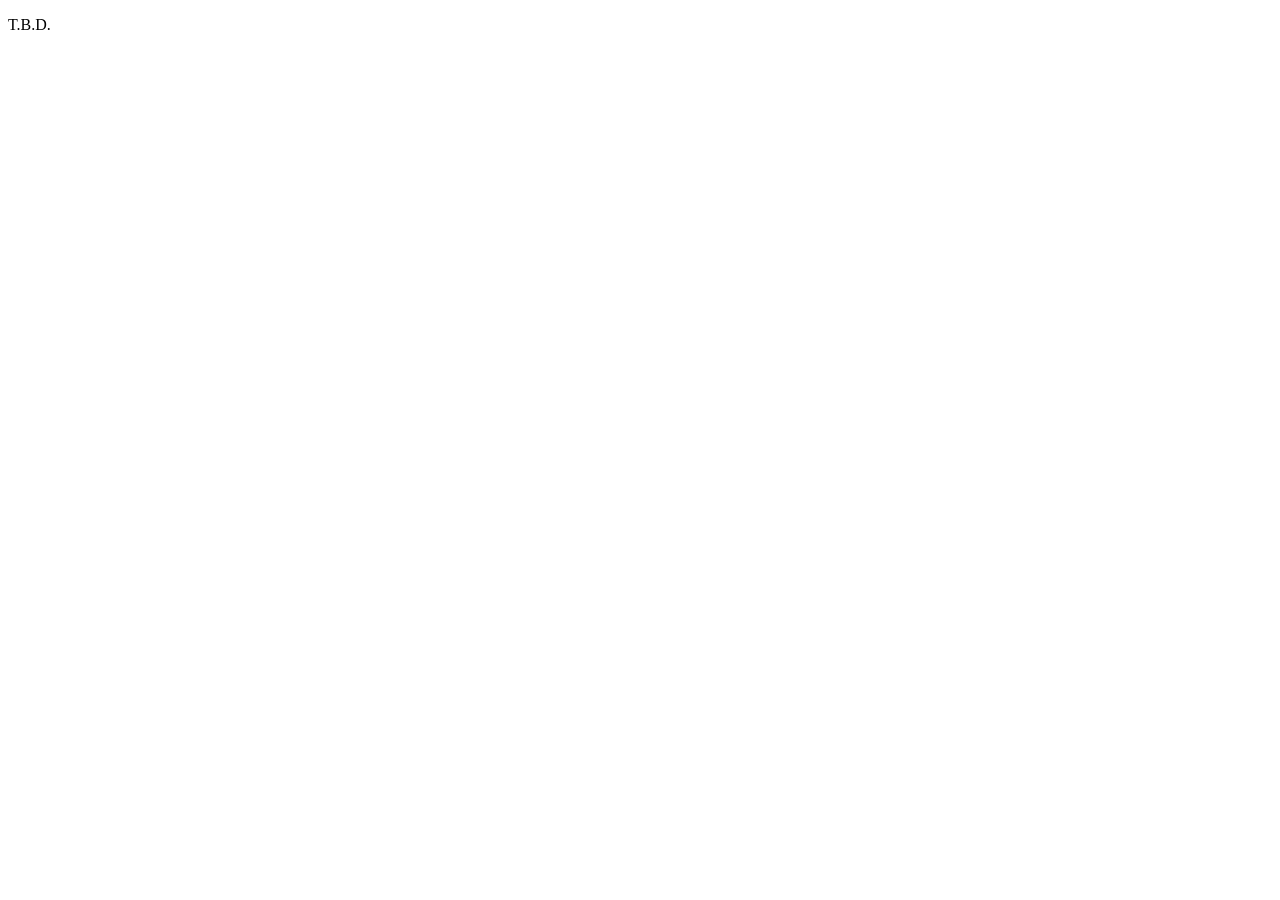
==== index.html @ 237fa225 "first index.html" ====
<!DOCTYPE html>
<html lang="en">
  <head>
    <meta charset="utf-8" />
    <title>Andre</title>
    <meta name="viewport" content="width=device-width, initial-scale=1" />
  </head>
  <body>
    <p>T.B.D.</p>
  </body>
</html>
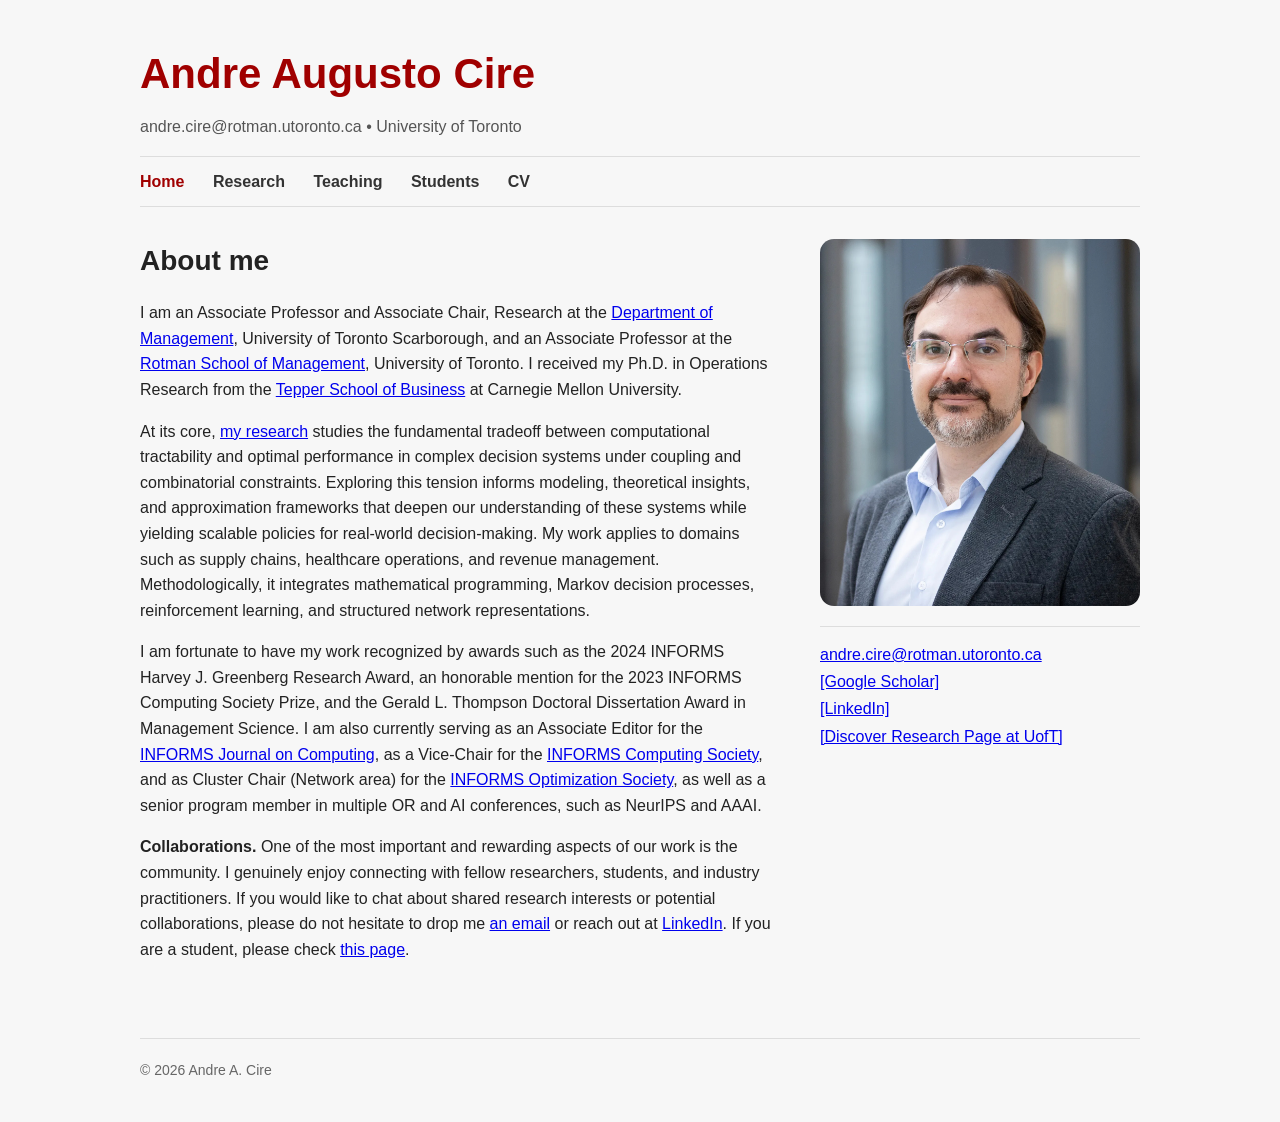
==== commit 0c77106f: "first version" ====
--- a/index.html
+++ b/index.html
@@ -1,11 +1,76 @@
-<!DOCTYPE html>
+<!doctype html>
 <html lang="en">
-  <head>
-    <meta charset="utf-8" />
-    <title>Andre</title>
-    <meta name="viewport" content="width=device-width, initial-scale=1" />
-  </head>
-  <body>
-    <p>T.B.D.</p>
-  </body>
+<head>
+  <meta charset="utf-8" />
+  <meta name="viewport" content="width=device-width, initial-scale=1" />
+  <title>Andre A. Cire</title>
+  <link rel="stylesheet" href="assets/style.css" />
+</head>
+
+<body>
+
+  <div class="container">
+
+    <header class="header">
+      <h1 class="site-title">Andre Augusto Cire</h1>
+      <p style="font-size: 16px; color: #555; margin-top: -5px;">
+        andre.cire@rotman.utoronto.ca • University of Toronto
+      </p>
+    </header>
+
+    <nav class="nav">
+      <a class="active" href="index.html">Home</a>
+      <a href="research.html">Research</a>
+      <a href="teaching.html">Teaching</a>
+      <a href="students.html">Students</a>
+      <a href="CV_CireAndre.pdf" target="_blank" rel="noopener noreferrer">CV</a>
+    </nav>
+
+    <div class="layout">
+
+      <main class="content">
+
+        <h2>About me</h2>
+        <p>
+        I am an Associate Professor and Associate Chair, Research at the <a href=https://www.utsc.utoronto.ca/mgmt/>Department of Management</a>, University of Toronto Scarborough, and an Associate Professor at the <a href="https://www.rotman.utoronto.ca/">Rotman School of Management</a>, University of Toronto. I received my Ph.D. in Operations Research from the <a href="https://www.cmu.edu/tepper">Tepper School of Business</a> at Carnegie Mellon University.
+        </p>
+
+        <p>
+        At its core, <a href="research.html">my research</a> studies the fundamental tradeoff between computational tractability and optimal performance in complex decision systems under coupling and combinatorial constraints. Exploring this tension informs modeling, theoretical insights, and approximation frameworks that deepen our understanding of these systems while yielding scalable policies for real-world decision-making. My work applies to domains such as supply chains, healthcare operations, and revenue management. Methodologically, it integrates mathematical programming, Markov decision processes, reinforcement learning, and structured network representations.
+        </p>
+
+        <p>
+        I am fortunate to have my work recognized by awards such as the 2024 INFORMS Harvey J. Greenberg Research Award, an honorable mention for the 2023 INFORMS Computing Society Prize, and the Gerald L. Thompson Doctoral Dissertation Award in Management Science. I am also currently serving as an Associate Editor for the <a href="https://pubsonline.informs.org/journal/IJOC">INFORMS Journal on Computing</a>, as a Vice-Chair for the <a href="https://connect.informs.org/computing/home">INFORMS Computing Society</a>, and as Cluster Chair (Network area) for the <a href="https://connect.informs.org/optimizationsociety/home">INFORMS Optimization Society</a>, as well as a senior program member in multiple OR and AI conferences, such as NeurIPS and AAAI.
+        </p>
+
+
+        <p><b>Collaborations.</b> One of the most important and rewarding aspects of our work is the community. I genuinely enjoy connecting with fellow researchers, students, and industry practitioners. If you would like to chat about shared research interests or potential collaborations, please do not hesitate to drop me 
+          <a href="mailto:andre.cire@rotman.utoronto.ca">an email</a> or reach out at <a href="https://www.linkedin.com/in/andre-augusto-cire-b32510226/" target="_blank" rel="noopener noreferrer">LinkedIn</a>. If you are a student, please check  <a href="students.html">this page</a>.</p>
+
+      </main>
+
+      <aside class="sidebar">
+        <img src="assets/profile.jpg" alt="Profile Photo" class="profile" />
+
+        <div class="contact">
+          <div><a href="mailto:andre.cire@rotman.utoronto.ca">andre.cire@rotman.utoronto.ca</a></div>
+          <div><a href="https://scholar.google.com/citations?user=q85mN-MAAAAJ&hl=en" target="_blank" rel="noopener noreferrer">[Google Scholar]</a></div>
+          <div><a href="https://www.linkedin.com/in/andre-augusto-cire-b32510226/" target="_blank" rel="noopener noreferrer">[LinkedIn]</a></div>
+          <div><a href="https://discover.research.utoronto.ca/16076-andre-augusto-cire" target="_blank" rel="noopener noreferrer">[Discover Research Page at UofT]</a></div>
+        </div>
+      </aside>
+
+    </div>
+
+    <footer class="footer">
+      © <span id="year"></span> Andre A. Cire
+    </footer>
+
+  </div>
+
+  <script>
+    document.getElementById("year").textContent = new Date().getFullYear();
+  </script>
+
+</body>
 </html>
--- a/assets/style.css
+++ b/assets/style.css
@@ -0,0 +1,142 @@
+/* ---------- Base ---------- */
+
+body {
+  margin: 0;
+  font-family: -apple-system, BlinkMacSystemFont, "Segoe UI", Roboto, Arial, sans-serif;
+  color: #222;
+  background-color: #f7f7f7;
+  line-height: 1.6;
+}
+
+.container {
+  max-width: 1000px;
+  margin: 40px auto;
+  padding: 0 24px;
+}
+
+/* ---------- Header ---------- */
+
+.site-title {
+  font-size: 42px;
+  margin: 0 0 12px 0;
+  font-weight: 700;
+  color: #a00000;  /* subtle academic red */
+  /*color: "black";*/
+  /*color: #042883;*/
+}
+
+.nav {
+  border-top: 1px solid #ddd;
+  border-bottom: 1px solid #ddd;
+  padding: 12px 0;
+  margin-bottom: 32px;
+}
+
+.nav a {
+  text-decoration: none;
+  color: #333;
+  margin-right: 24px;
+  font-weight: 600;
+}
+
+.nav a.active {
+  color: #a00000;
+}
+
+.nav a:hover {
+  text-decoration: underline;
+}
+
+/* ---------- Layout ---------- */
+
+.layout {
+  display: grid;
+  grid-template-columns: 1fr 320px;
+  gap: 48px;
+  align-items: start;
+}
+
+/* Remove default top margin on first heading */
+.content > :first-child {
+  margin-top: 0;
+}
+
+h2 {
+  font-size: 28px;
+  margin-top: 24px;
+  margin-bottom: 12px;
+}
+
+p {
+  margin-bottom: 16px;
+}
+
+ul {
+  padding-left: 20px;
+}
+
+li {
+  margin-bottom: 12px;
+}
+
+/* ---------- Sidebar ---------- */
+
+.sidebar {
+  align-self: start;
+}
+
+.profile {
+  display: block;
+  width: 100%;
+  max-width: 320px;
+  height: auto;
+  border-radius: 14px;
+}
+
+.contact {
+  margin-top: 20px;
+  padding-top: 14px;
+  border-top: 1px solid #ddd;
+  font-size: 16px;
+  color: #333;
+  line-height: 1.7;
+}
+
+/* ---------- Footer ---------- */
+
+.footer {
+  margin-top: 60px;
+  padding-top: 20px;
+  border-top: 1px solid #ddd;
+  font-size: 14px;
+  color: #666;
+}
+
+/* ---------- Responsive ---------- */
+
+@media (max-width: 900px) {
+  .layout {
+    grid-template-columns: 1fr;
+  }
+
+  .profile {
+    max-width: 260px;
+  }
+}
+
+.research-list {
+  list-style: none;
+  padding-left: 0;
+  margin-top: 12px;
+}
+
+.research-list li {
+  margin-bottom: 22px;
+  line-height: 1.6;
+}
+
+.research-list strong {
+  display: block;
+  font-size: 18px;
+  margin-bottom: 6px;
+}
